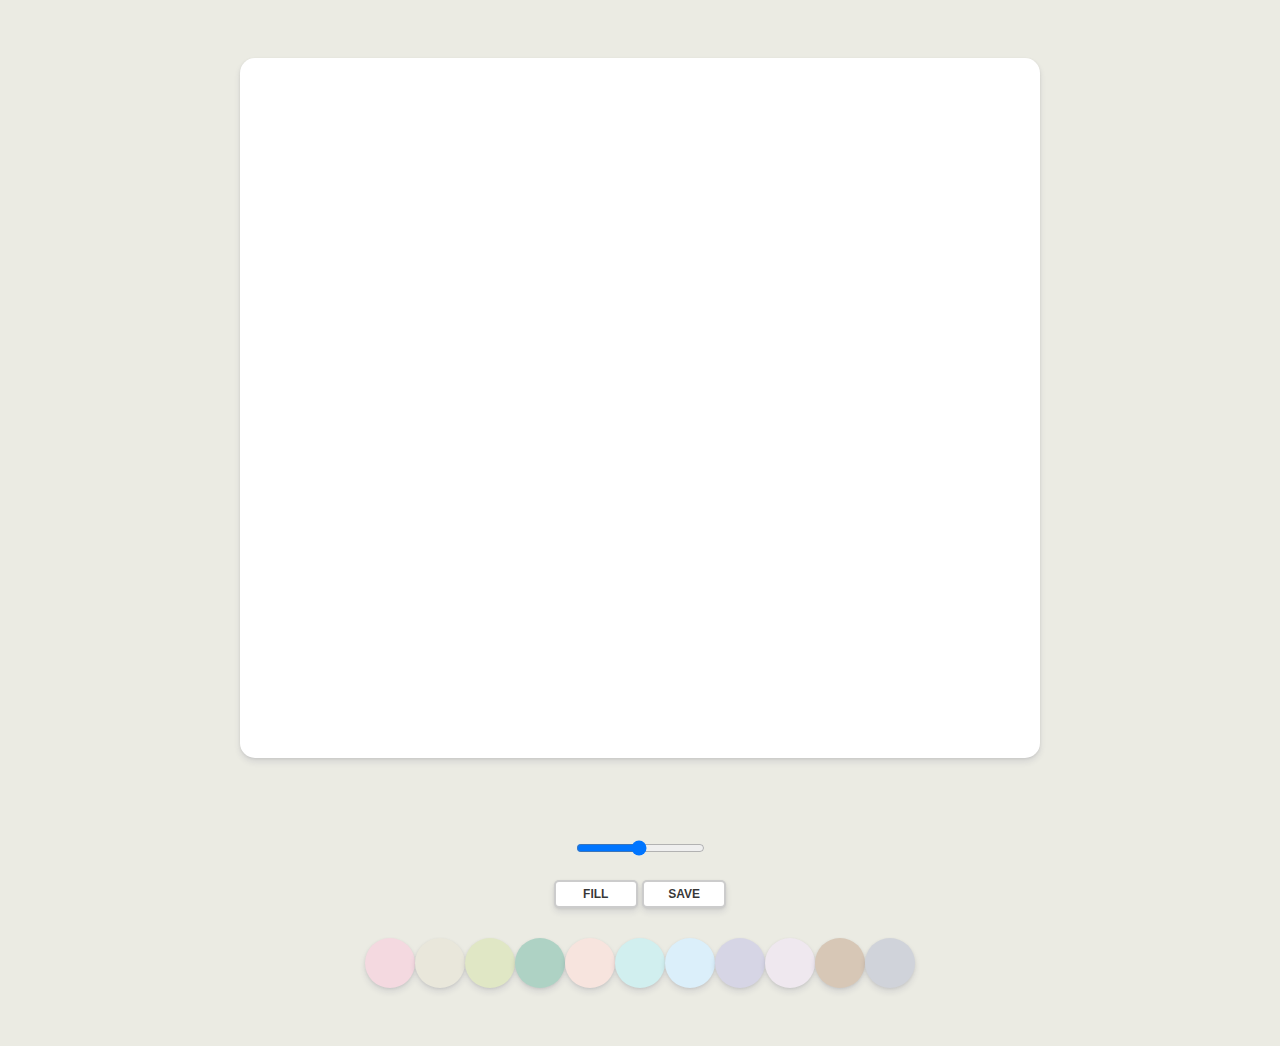
==== index.html @ eb1446f1 "Created range and two buttons" ====
<!DOCTYPE html>
<html lang="en">
<head>
    <meta charset="UTF-8">
    <meta http-equiv="X-UA-Compatible" content="IE=edge">
    <meta name="viewport" content="width=device-width, initial-scale=1.0">
    <link rel="stylesheet" href="style.css">
    <title>PaintJS</title>
</head>
<body>
    <canvas id = "jsCanvas" class="canvas"></canvas>
    <div class="controls">
        <div class="controls__range">
            <input type="range" id="jsRange" min="0.1" max="5.0" value="2.5" step="0.1" />
        </div>
        <div class="controls__btns">
            <button id="jsMode">FILL</button>
            <button id="jsSave">SAVE</button>
        </div>
        <div class="controls_colors" id="jsColors">
            <div class="controls_color" style="background-color:#f4d9e0"></div>
            <div class="controls_color" style="background-color:#e9e7db"></div>
            <div class="controls_color" style="background-color:#e0e7c5"></div>
            <div class="controls_color" style="background-color:#aed2c4"></div>
            <div class="controls_color" style="background-color:#f7e4de"></div>
            <div class="controls_color" style="background-color:#d1efef"></div>
            <div class="controls_color" style="background-color:#dbeffa"></div>
            <div class="controls_color" style="background-color:#d6d5e5"></div>
            <div class="controls_color" style="background-color:#efe8ef"></div>
            <div class="controls_color" style="background-color:#d7c7b6"></div>
            <div class="controls_color" style="background-color:#d0d3da"></div>
        </div>
    </div>
    <script src="app.js"></script>
</body>
</html>
---- style.css ----
@import "reset.css";
body {
    background-color: #EBEBE3;
    font-family: -apple-system, BlinkMacSystemFont, 'Segoe UI', Roboto, Oxygen, Ubuntu, Cantarell, 'Open Sans', 'Helvetica Neue', sans-serif;
    display: flex;
    flex-direction: column;
    align-items: center;
    padding: 50px 0px;
}

.canvas {
    width: 800px;
    height: 700px;
    background-color: white;
    border-radius: 15px;
    box-shadow: 0 4px 6px rgba(50, 50, 93, 0.11), 0 1px 3px rgba(0, 0, 0, 0.08);
}

.controls {
    margin-top: 80px;
    display: flex;
    flex-direction: column;
    align-items: center;
}

.controls .controls__btns {
    margin-bottom: 30px;
}

.controls__btns button {
    all: unset;
    cursor: pointer;
    background-color: white;
    padding: 5px 0px;
    width: 80px;
    text-align: center;
    border-radius: 5px;
    border: 2px solid rgba(0, 0, 0, 0.2);
    box-shadow: 0 4px 6px rgba(50, 50, 93, 0.11), 0 1px 3px rgba(0, 0, 0, 0.08);
    color: rgba(0, 0, 0, 0.8);
    font-weight: 600;
    font-size: 12px;
}

.controls__btns button:active {
    transform: scale(0.98);
}

.controls .controls_colors {
    display: flex;
}

.controls_colors .controls_color {
    width: 50px;
    height: 50px;
    border-radius: 25px;
    cursor: pointer;
    box-shadow: 0 4px 6px rgba(50, 50, 93, 0.11), 0 1px 3px rgba(0, 0, 0, 0.08);
}

.controls .controls__range {
    margin-bottom: 20px;
}
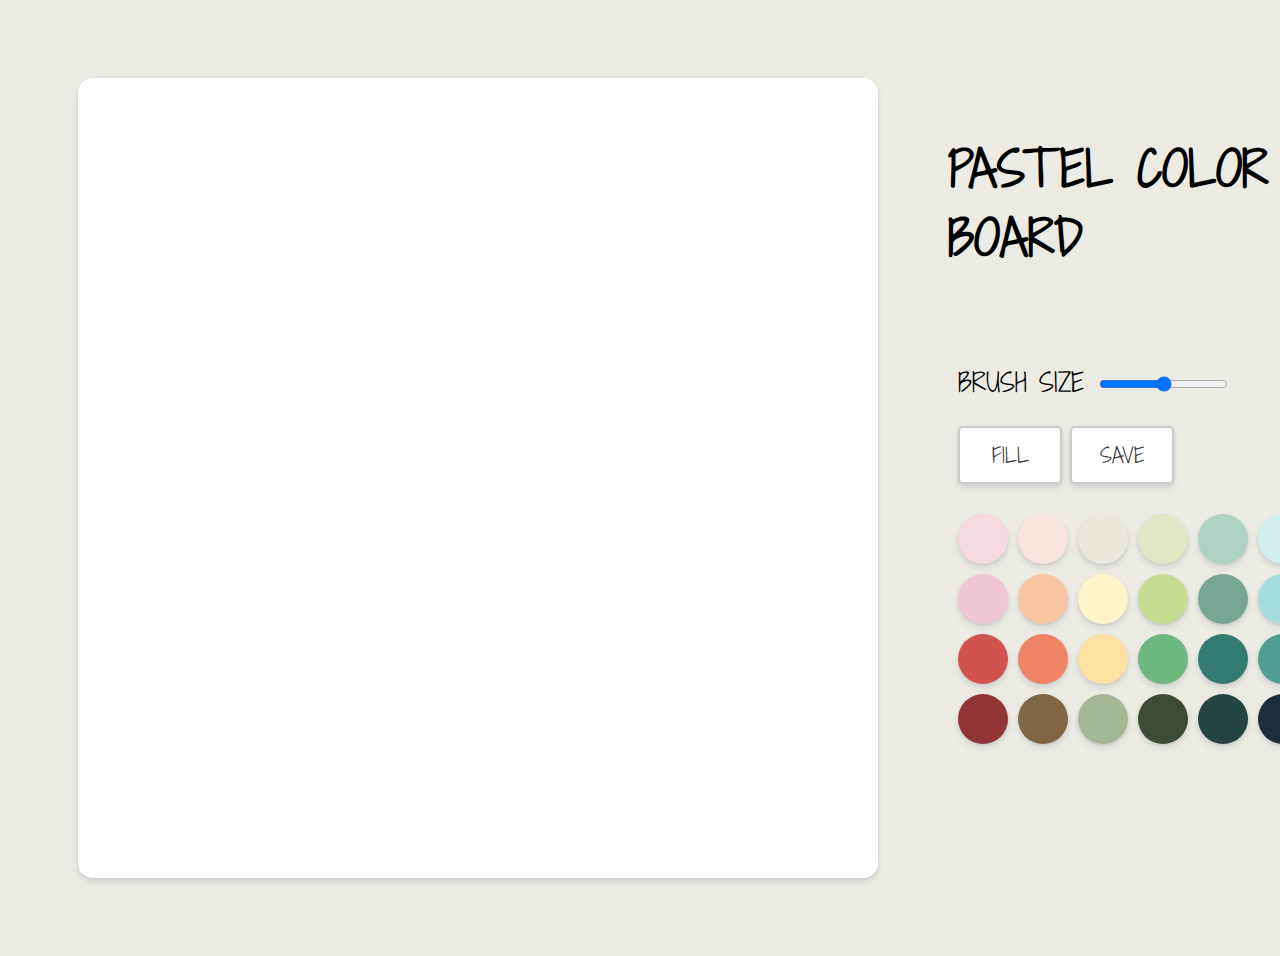
==== commit 7f77e228: "Update design" ====
--- a/index.html
+++ b/index.html
@@ -5,30 +5,65 @@
     <meta http-equiv="X-UA-Compatible" content="IE=edge">
     <meta name="viewport" content="width=device-width, initial-scale=1.0">
     <link rel="stylesheet" href="style.css">
-    <title>PaintJS</title>
+    <title>Pastel color drawing board</title>
 </head>
 <body>
     <canvas id = "jsCanvas" class="canvas"></canvas>
     <div class="controls">
+        <h1>PASTEL COLOR DRAWING BOARD</h1>
         <div class="controls__range">
-            <input type="range" id="jsRange" min="0.1" max="5.0" value="2.5" step="0.1" />
+            <span>BRUSH SIZE</span>
+            <input type="range" id="jsRange" min="1" max="21" value="11" step="1" />
         </div>
         <div class="controls__btns">
-            <button id="jsMode">FILL</button>
-            <button id="jsSave">SAVE</button>
+            <button id="jsMode"><i class="fas fa-fill-drip"></i>FILL</button>
+            <button id="jsSave"><i class="far fa-save"></i>SAVE</button>
         </div>
-        <div class="controls_colors" id="jsColors">
-            <div class="controls_color" style="background-color:#f4d9e0"></div>
-            <div class="controls_color" style="background-color:#e9e7db"></div>
-            <div class="controls_color" style="background-color:#e0e7c5"></div>
-            <div class="controls_color" style="background-color:#aed2c4"></div>
-            <div class="controls_color" style="background-color:#f7e4de"></div>
-            <div class="controls_color" style="background-color:#d1efef"></div>
-            <div class="controls_color" style="background-color:#dbeffa"></div>
-            <div class="controls_color" style="background-color:#d6d5e5"></div>
-            <div class="controls_color" style="background-color:#efe8ef"></div>
-            <div class="controls_color" style="background-color:#d7c7b6"></div>
-            <div class="controls_color" style="background-color:#d0d3da"></div>
+        <div class="controls__colors" id="jsColors">
+            <div class="controls__color jsColor" style="background-color:#f4d9e0"></div>
+            <div class="controls__color jsColor" style="background-color:#f7e4de"></div>
+            <div class="controls__color jsColor" style="background-color:#e9e7db"></div>
+            <div class="controls__color jsColor" style="background-color:#e0e7c5"></div>
+            <div class="controls__color jsColor" style="background-color:#aed2c4"></div>
+            <div class="controls__color jsColor" style="background-color:#d1efef"></div>
+            <div class="controls__color jsColor" style="background-color:#dbeffa"></div>
+            <div class="controls__color jsColor" style="background-color:#d6d5e5"></div>
+            <div class="controls__color jsColor" style="background-color:#efe8ef"></div>
+            <div class="controls__color jsColor" style="background-color:#d7c7b6"></div>
+            <div class="controls__color jsColor" style="background-color:#d0d3da"></div>
+            <div class="controls__color jsColor" style="background-color:#f0c5d6"></div>
+            <div class="controls__color jsColor" style="background-color:#f7c5a2"></div>
+            <div class="controls__color jsColor" style="background-color:#fff3c9"></div>
+            <div class="controls__color jsColor" style="background-color:#c6dc92"></div>
+            <div class="controls__color jsColor" style="background-color:#77a694"></div>
+            <div class="controls__color jsColor" style="background-color:#a5ddde"></div>
+            <div class="controls__color jsColor" style="background-color:#87c2e0"></div>
+            <div class="controls__color jsColor" style="background-color:#7c84a9"></div>
+            <div class="controls__color jsColor" style="background-color:#b08cb8"></div>
+            <div class="controls__color jsColor" style="background-color:#b49f8c"></div>
+            <div class="controls__color jsColor" style="background-color:#9fa2a9"></div>
+            <div class="controls__color jsColor" style="background-color:#d2534d"></div>
+            <div class="controls__color jsColor" style="background-color:#f08364"></div>
+            <div class="controls__color jsColor" style="background-color:#fee0a2"></div>
+            <div class="controls__color jsColor" style="background-color:#6db87f"></div>
+            <div class="controls__color jsColor" style="background-color:#347c71"></div>
+            <div class="controls__color jsColor" style="background-color:#509e91"></div>
+            <div class="controls__color jsColor" style="background-color:#4082a2"></div>
+            <div class="controls__color jsColor" style="background-color:#19224d"></div>
+            <div class="controls__color jsColor" style="background-color:#544176"></div>
+            <div class="controls__color jsColor" style="background-color:#857463"></div>
+            <div class="controls__color jsColor" style="background-color:#63636b"></div>
+            <div class="controls__color jsColor" style="background-color:#923434"></div>
+            <div class="controls__color jsColor" style="background-color:#806645"></div>
+            <div class="controls__color jsColor" style="background-color:#a5b694"></div>
+            <div class="controls__color jsColor" style="background-color:#3e4b39"></div>
+            <div class="controls__color jsColor" style="background-color:#254542"></div>
+            <div class="controls__color jsColor" style="background-color:#1d2d3a"></div>
+            <div class="controls__color jsColor" style="background-color:#11242a"></div>
+            <div class="controls__color jsColor" style="background-color:#070a19"></div>
+            <div class="controls__color jsColor" style="background-color:#645b76"></div>
+            <div class="controls__color jsColor" style="background-color:#444341"></div>
+            <div class="controls__color jsColor" style="background-color:#131313"></div>
         </div>
     </div>
     <script src="app.js"></script>
--- a/style.css
+++ b/style.css
@@ -1,63 +1,76 @@
+@import url('https://fonts.googleapis.com/css2?family=Shadows+Into+Light+Two&display=swap');
 @import "reset.css";
+
 body {
     background-color: #EBEBE3;
-    font-family: -apple-system, BlinkMacSystemFont, 'Segoe UI', Roboto, Oxygen, Ubuntu, Cantarell, 'Open Sans', 'Helvetica Neue', sans-serif;
     display: flex;
-    flex-direction: column;
-    align-items: center;
-    padding: 50px 0px;
+    padding: 70px;
 }
 
 .canvas {
     width: 800px;
-    height: 700px;
+    height: 800px;
+    margin-right: 70px;
     background-color: white;
     border-radius: 15px;
     box-shadow: 0 4px 6px rgba(50, 50, 93, 0.11), 0 1px 3px rgba(0, 0, 0, 0.08);
 }
 
 .controls {
-    margin-top: 80px;
+    font-family: 'Shadows Into Light Two', cursive;
     display: flex;
     flex-direction: column;
-    align-items: center;
+    margin: 25px 0px;
 }
 
 .controls .controls__btns {
-    margin-bottom: 30px;
+    margin: 25px 10px;
 }
 
 .controls__btns button {
     all: unset;
     cursor: pointer;
     background-color: white;
-    padding: 5px 0px;
-    width: 80px;
+    padding: 12px 0px;
+    width: 100px;
     text-align: center;
     border-radius: 5px;
     border: 2px solid rgba(0, 0, 0, 0.2);
     box-shadow: 0 4px 6px rgba(50, 50, 93, 0.11), 0 1px 3px rgba(0, 0, 0, 0.08);
     color: rgba(0, 0, 0, 0.8);
-    font-weight: 600;
-    font-size: 12px;
+    font-size: 20px;
 }
 
 .controls__btns button:active {
-    transform: scale(0.98);
+    transform: scale(0.97);
 }
 
-.controls .controls_colors {
+.controls .controls__colors {
     display: flex;
+    width: 660px;
+    margin: 0 10px;
+    flex-flow: row wrap;
 }
 
-.controls_colors .controls_color {
+.controls__colors .controls__color {
     width: 50px;
     height: 50px;
     border-radius: 25px;
+    margin: 5px 10px 5px 0px;
     cursor: pointer;
     box-shadow: 0 4px 6px rgba(50, 50, 93, 0.11), 0 1px 3px rgba(0, 0, 0, 0.08);
 }
 
+.controls__colors .controls__color:active {
+    transform: scale(0.97);
+}
+
+.controls h1 {
+    font-size: 47px;
+    font-weight: 600;
+}
+
 .controls .controls__range {
-    margin-bottom: 20px;
+    font-size: 25px;
+    margin: 60px 0px 0px 10px;
 }